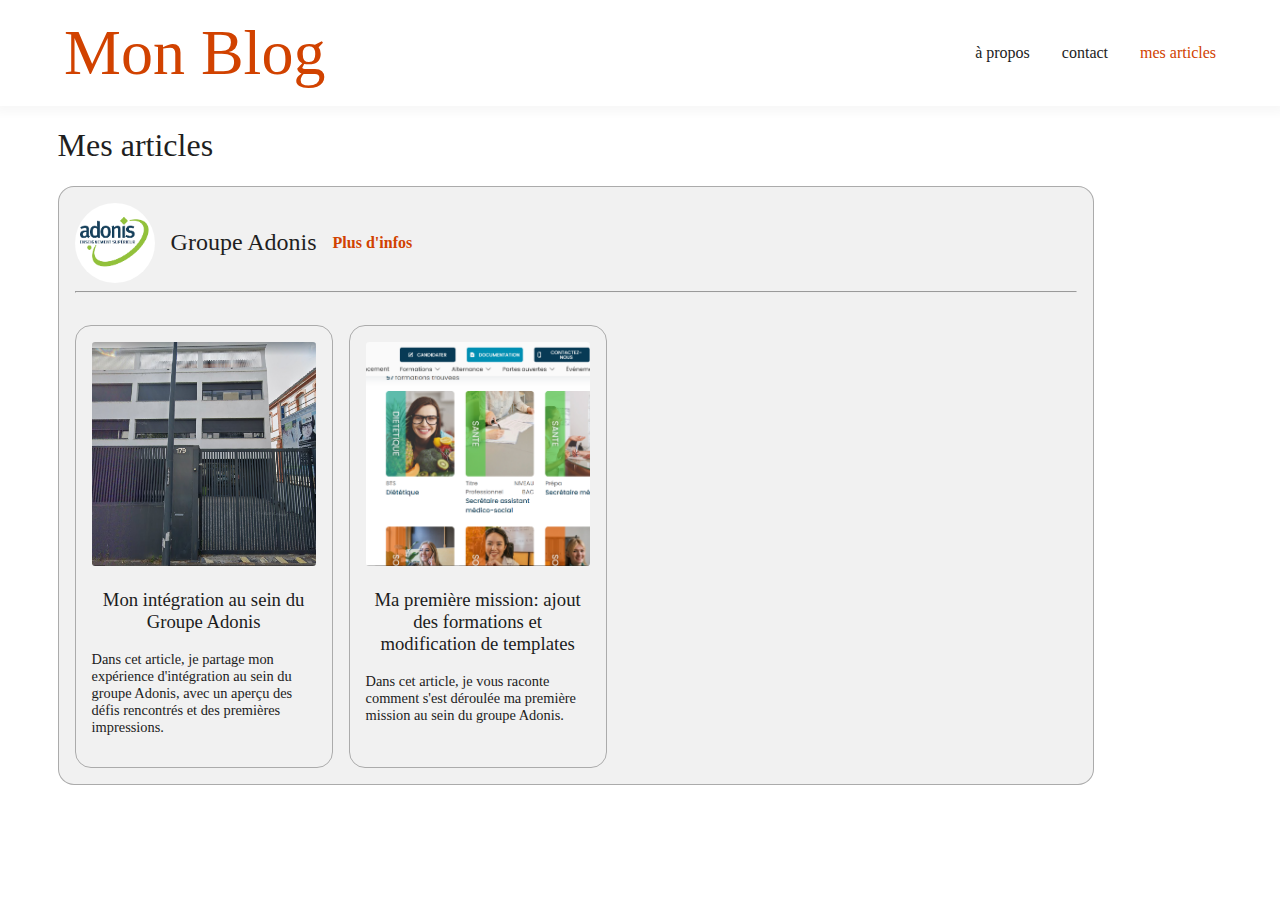
==== articles.html @ 4cbad153 "added articles page and finished up the contact page" ====
<!DOCTYPE html>
<html lang="fr">
<head>
    <meta charset="UTF-8">
    <title>Blog - Articles</title>
    <link rel="stylesheet" href="css/navbar.css">
    <link rel="stylesheet" href="css/articles.css">
</head>
<body>
<header>
    <nav>
        <a href="./index.html">Mon Blog</a>
        <ul>
            <li><a href="./index.html">à propos</a></li>
            <li><a href="./contact.html">contact</a></li>
            <li><a  class="selected" href="./articles.html">mes articles</a></li>
        </ul>
    </nav>
</header>
<main>
    <div class="section">
        <h1>Mes articles</h1>
        <div id="adonis" class="entreprise">
            <div>
                <img src="./images/adonis.png">
                <h2>Groupe Adonis</h2>
                <a href="./contact.html#adonis" style="font-weight: bold">Plus d'infos</a>
            </div>
            <hr>
            <div>
                <div class="article">
                    <a href="./articles/integration-adonis.html">
                    <div>
                        <img src="./images/adonis_entree.png">
                        <h3>Mon intégration au sein du Groupe Adonis</h3>
                        <p>Dans cet article, je partage mon expérience d'intégration au sein du groupe Adonis, avec un aperçu des défis rencontrés et des premières impressions.</p>
                    </div>
                    </a>
                </div>
                <div class="article">
                    <a href="./articles/premiere-mission-adonis.html">
                        <div>
                            <img src="./images/formations-etudis.png">
                            <h3>Ma première mission: ajout des formations et modification de templates</h3>
                            <p>Dans cet article, je vous raconte comment s'est déroulée ma première mission au sein du groupe Adonis.</p>
                        </div>
                    </a>
                </div>
            </div>
        </div>
    </div>
</main>
</body>
</html>
---- css/navbar.css ----
:root {
    --text_color_main_1: #d14200;
    --text_color_h1: #1f1f1f;
    --text_color_p: #1c1c1c;
    --text_color_bold: #313131;
    --color_section_image: #faeae2;
}

body{
    margin: 0;
}

header {
    display: flex;
    justify-content: center;
    padding: 1rem 0;
    -webkit-box-shadow: 0px 2px 9px 5px rgba(0,0,0,0.54);
    box-shadow: 0px 2px 9px 5px rgba(0, 0, 0, 0.03);

    > nav {
        display: flex;
        align-items: center;
        justify-content: space-between;
        width: 90%;
        max-width: 1200px;

        > a {
            font-size: 4rem;
            text-decoration: none;
            color: var(--text_color_main_1);
        }

        > ul {
            display: flex;
            gap: 2rem;

            > li {
                list-style: none;
                font-family: Bahnschrift;

                >.selected {
                    color: var(--text_color_main_1);
                }

                >a {
                    text-decoration: none;
                    color: #1c1c1c;
                }
            }

        }
    }
}

main {
    width: 90%;
    max-width: 1200px;
}
---- css/articles.css ----
main{
    h1{
        color: var(--text_color_h1);
        font-weight: normal;
    }
    h2{
        color: var(--text_color_h1);
        font-weight: normal;
    }
    b{
        color: var(--text_color_bold);
    }
    p{
        color: var(--text_color_p);
        font-weight: normal;
        font-size: 1.1rem;
    }
    a{
        color: var(--text_color_main_1);
    }
    a{
        text-decoration: none;
        :not(:first-child) {
            color: var(--text_color_p);
        }
    }

    .section{
        width: 90%;
        max-width: 1200px;
        margin: 0 auto;

        &:last-child{
            margin-top: 1rem;
        }

        .entreprise{
            border-radius: 1rem;
            padding: 1rem;
            background: rgb(241, 241, 241);
            border: 0.05rem solid rgba(0, 0, 0, 0.29);

            > div:first-child{
                display: flex;
                align-items: center;
                gap: 1rem;

                img{
                    max-width: 5rem;
                    border-radius: 10rem;
                }

                h2{
                    font-family: Bahnschrift;
                }

                a{
                    font-weight: lighter;
                }
            }

            >div:last-child{
                margin-top: 2rem;
                display: flex;
                gap: 1rem;
            }
        }

        .article{
            display: flex;
            flex-direction: column;
            border: 0.05rem solid rgba(0, 0, 0, 0.29);
            width: 14rem;
            padding: 1rem;
            border-radius: 1rem;

            h3{
                font-weight: normal;
                font-family: Bahnschrift;
                text-align: center;
            }

            img{
                max-width: 14rem;
                border-radius: 0.2rem;
            }

            p{
                font-size: 0.9rem;
            }
        }
    }
}
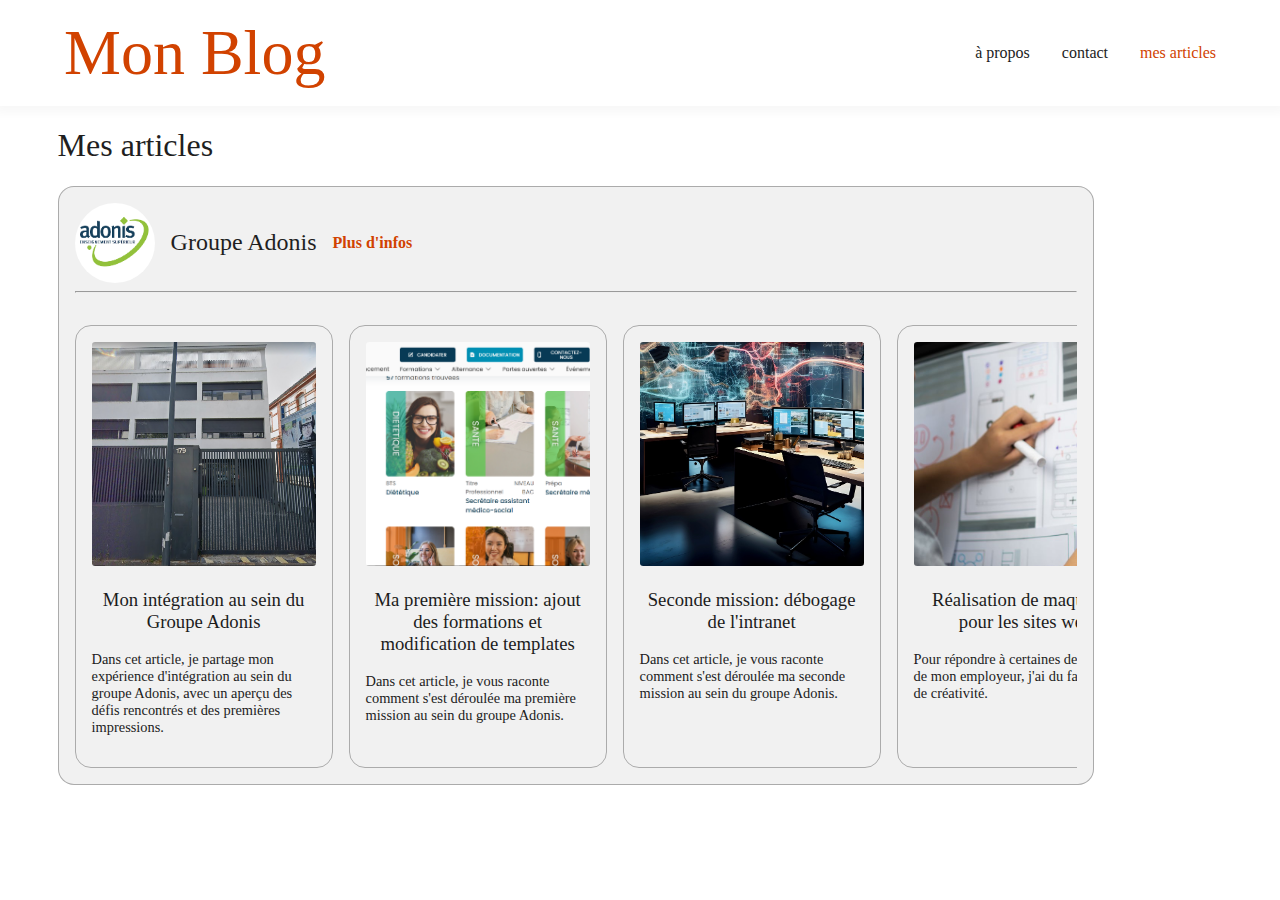
==== commit 380440ff: "update index" ====
--- a/articles.html
+++ b/articles.html
@@ -46,6 +46,42 @@
                         </div>
                     </a>
                 </div>
+                <div class="article">
+                    <a href="./articles/seconde-mission-adonis.html">
+                        <div>
+                            <img src="./images/intranet.png">
+                            <h3>Seconde mission: débogage de l'intranet</h3>
+                            <p>Dans cet article, je vous raconte comment s'est déroulée ma seconde mission au sein du groupe Adonis.</p>
+                        </div>
+                    </a>
+                </div>
+                <div class="article">
+                    <a href="./articles/realisation-maquettes-adonis.html">
+                        <div>
+                            <img src="./images/maquetting.png">
+                            <h3>Réalisation de maquettes pour les sites web</h3>
+                            <p>Pour répondre à certaines demandes de mon employeur, j'ai du faire preuve de créativité.</p>
+                        </div>
+                    </a>
+                </div>
+                <div class="article">
+                    <a href="./articles/template-mail-adonis.html">
+                        <div>
+                            <img src="./images/email.png">
+                            <h3>Création de templates de mail</h3>
+                            <p>J'ai actualisé plusieurs modèles d'e-mails obsolètes et rétabli le bon fonctionnement du programme d'envoi de mails.</p>
+                        </div>
+                    </a>
+                </div>
+                <div class="article">
+                    <a href="./articles/ressenti-adonis.html">
+                        <div>
+                            <img src="./images/adonis.png">
+                            <h3>Mon ressenti sur ce stage</h3>
+                            <p>Dans cet article, je vais partager mon ressenti sur mon expérience de stage en entreprise</p>
+                        </div>
+                    </a>
+                </div>
             </div>
         </div>
     </div>
--- a/css/articles.css
+++ b/css/articles.css
@@ -63,6 +63,7 @@
                 margin-top: 2rem;
                 display: flex;
                 gap: 1rem;
+                overflow: scroll;
             }
         }
 
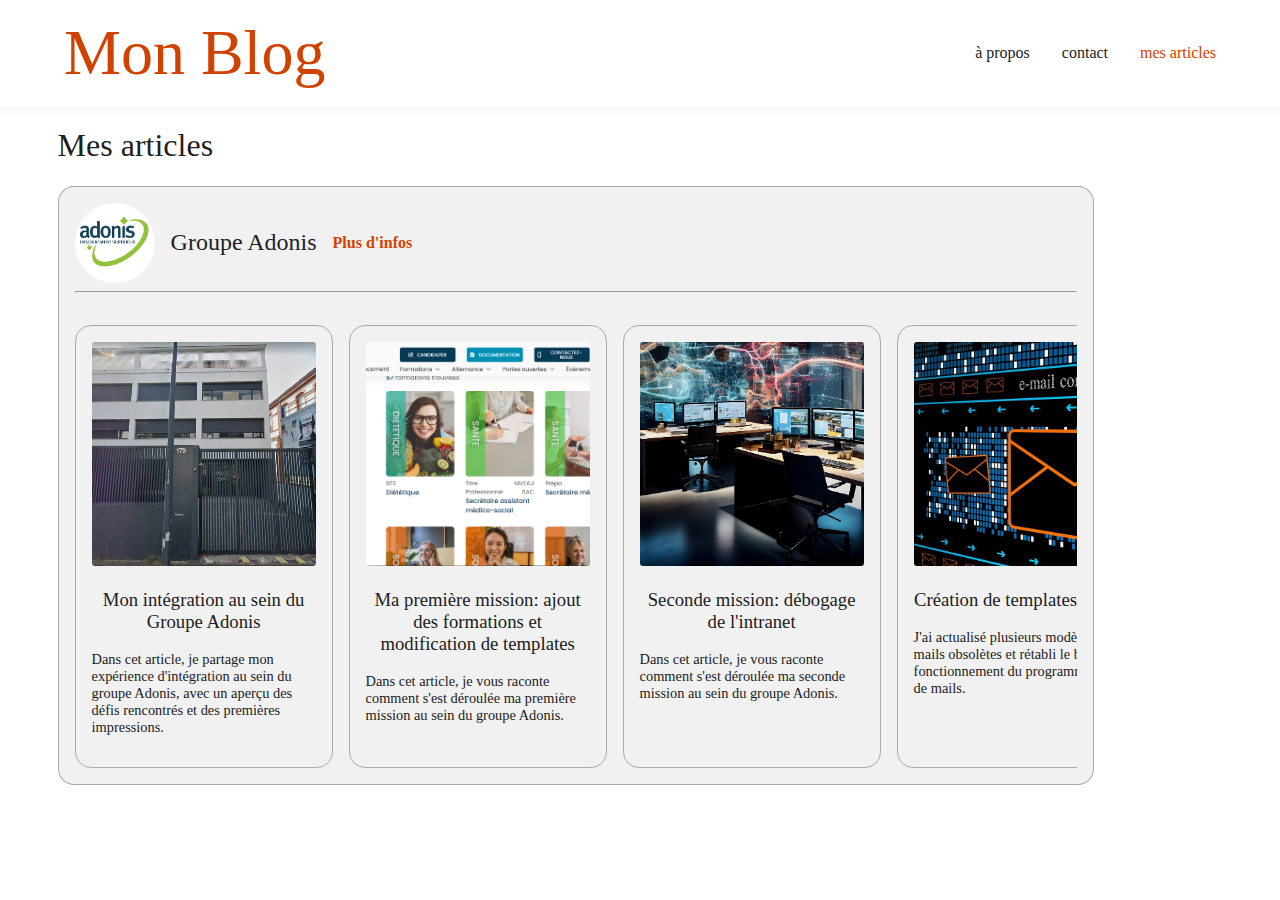
==== commit 77aa8f43: "a" ====
--- a/articles.html
+++ b/articles.html
@@ -56,15 +56,6 @@
                     </a>
                 </div>
                 <div class="article">
-                    <a href="./articles/realisation-maquettes-adonis.html">
-                        <div>
-                            <img src="./images/maquetting.png">
-                            <h3>Réalisation de maquettes pour les sites web</h3>
-                            <p>Pour répondre à certaines demandes de mon employeur, j'ai du faire preuve de créativité.</p>
-                        </div>
-                    </a>
-                </div>
-                <div class="article">
                     <a href="./articles/template-mail-adonis.html">
                         <div>
                             <img src="./images/email.png">
